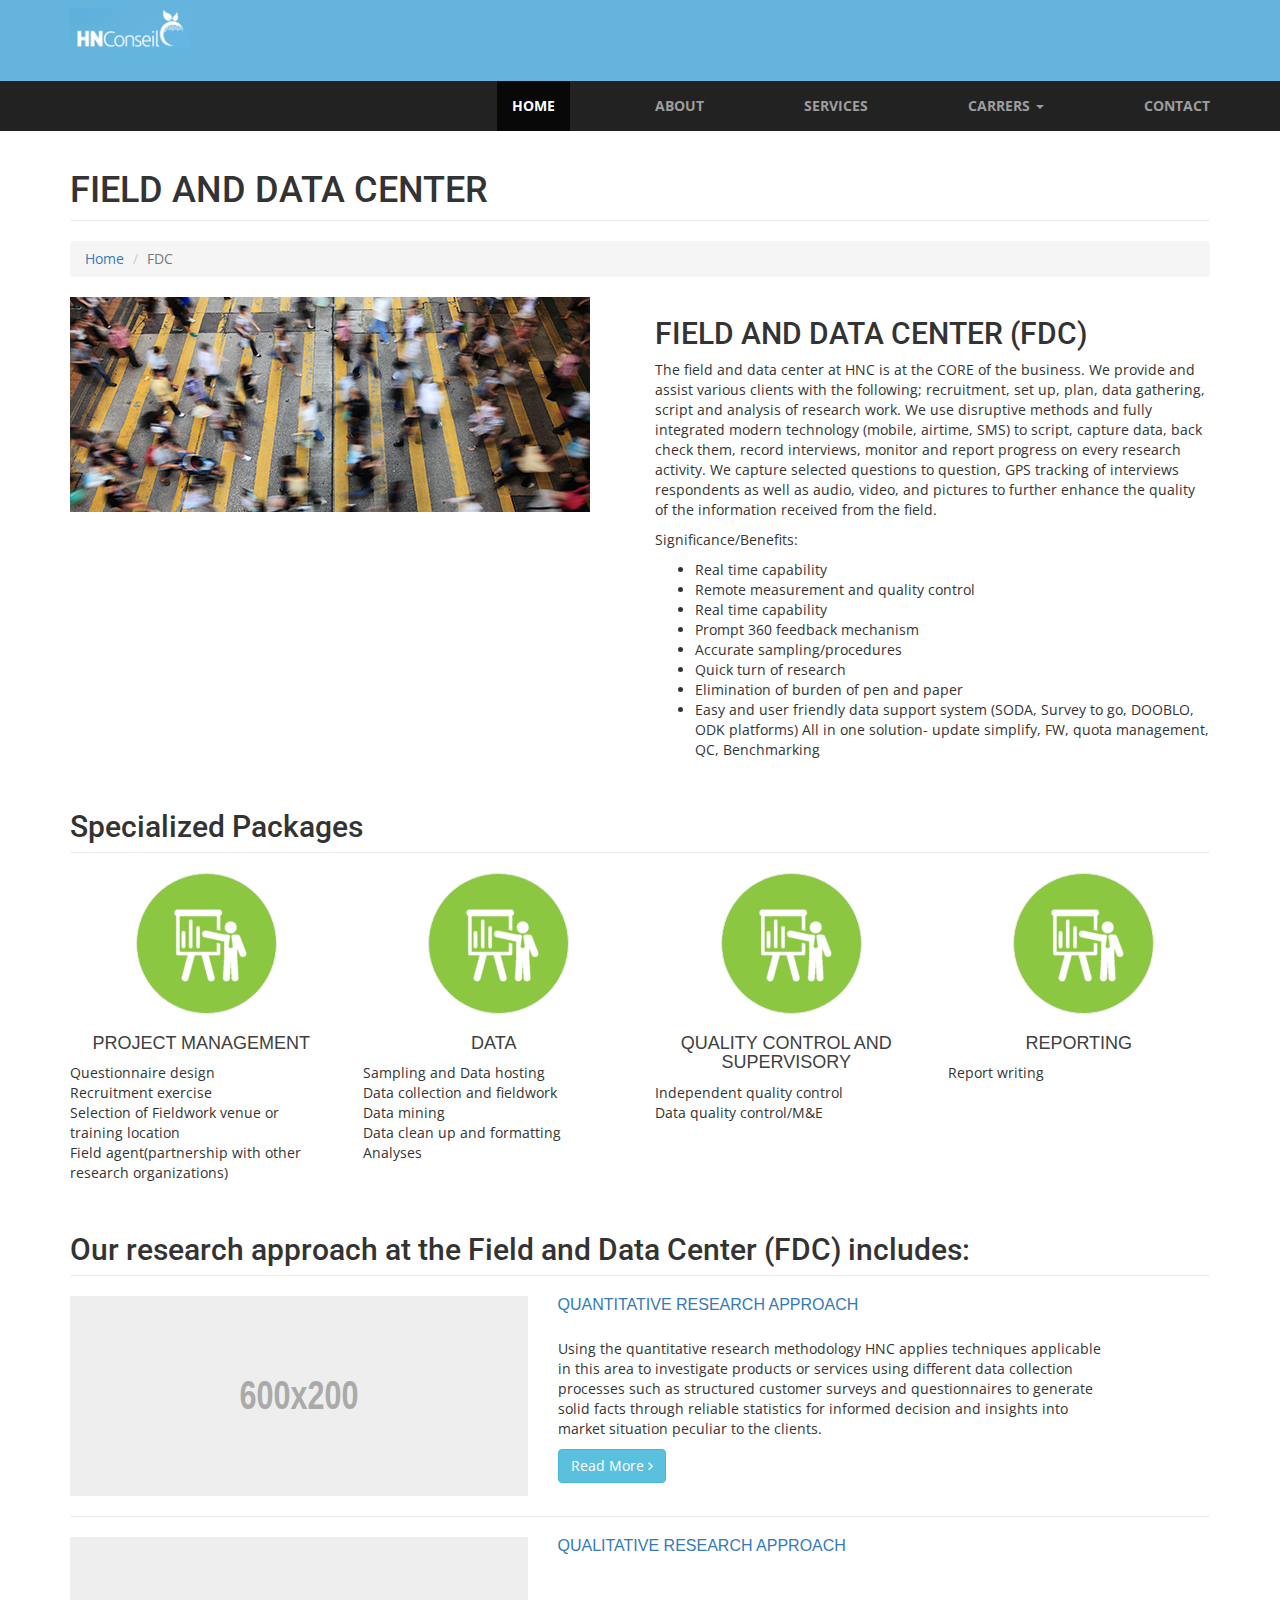
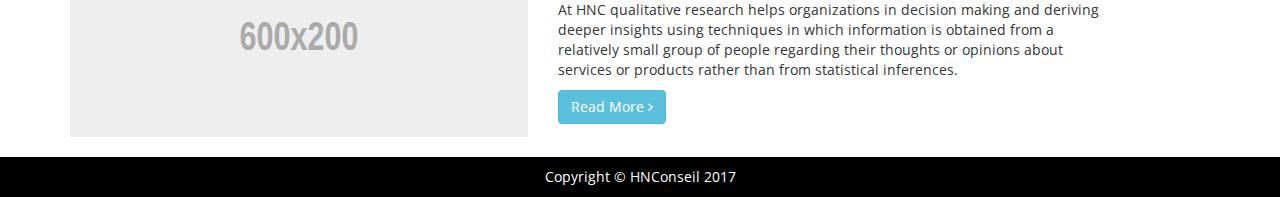
==== fdc.html @ b2e99a7d "all pages added and text file exusted" ====
<!DOCTYPE html>
<html lang="en">
  <head>

    <meta charset="utf-8">
    <meta http-equiv="X-UA-Compatible" content="IE=edge">
    <meta name="viewport" content="width=device-width, initial-scale=1">
    <meta name="description" content="Website">
    <meta name="author" content="Labs and Ware">

    <title>HN Conseil</title>

    <!-- Bootstrap Core CSS -->
    <link href="vendor/bootstrap/css/bootstrap.min.css" rel="stylesheet">

    <!-- Custom CSS -->
    <link href="vendor/font-awesome/css/font-awesome.min.css" rel="stylesheet" type="text/css">
    <link href="https://fonts.googleapis.com/css?family=Open+Sans:300,300i,400,600,700" rel="stylesheet">
    <link href="https://fonts.googleapis.com/css?family=Roboto:300" rel="stylesheet">
    <!-- Theme CSS -->
    <link rel="stylesheet" href="css/hn.css">

    <!-- HTML5 Shim and Respond.js IE8 support of HTML5 elements and media queries -->
    <!-- WARNING: Respond.js doesn't work if you view the page via file:// -->
    <!--[if lt IE 9]>
        <script src="https://oss.maxcdn.com/libs/html5shiv/3.7.0/html5shiv.js"></script>
        <script src="https://oss.maxcdn.com/libs/respond.js/1.4.2/respond.min.js"></script>
    <![endif]-->

  </head>
  <body id="page-top" data-spy="scroll">

    <div class="head">
      <div class="container head-brand">
        <img src="./img/logos/header.png" class="img-responsive">
      </div>
    </div>

    <nav id="mainNav" class="navbar navbar-inverse navbar-custom navbar-static-top">
      <div class="container">
        <!-- Brand and toggle get grouped for better mobile display -->
        <div class="navbar-header">
          <button type="button" class="navbar-toggle collapsed" data-toggle="collapse" data-target="#bs-example-navbar-collapse-1">
            <span class="sr-only">Toggle navigation</span>
            <span class="icon-bar"></span>
            <span class="icon-bar"></span>
            <span class="icon-bar"></span>
          </button>
        </div>

        <!-- Collect the nav links, forms, and other content for toggling -->
        <div class="collapse navbar-collapse" id="bs-example-navbar-collapse-1">
          <ul class="nav navbar-nav navbar-right">
            <li class="active">
                <a href="./index.html">Home</a>
            </li>
            <li>
              <a href="./index.html#about">About</a>
            </li>
            <li>
                <a  href="./index.html#services">Services</a>
            </li>
            <li >
              <a href="./index.html" class="dropdown-toggle" data-toggle="dropdown">Carrers  <span class="caret"></a>
              <ul class="dropdown-menu">
                <li><a href="#">Job Search</a></li>
                <li><a href="#">Start Your Career</a></li>
                <li><a href="#">Grow Your Career</a></li>
              </ul>
            </li>
            <li >
              <a href="./index.html#contact">Contact</a>
            </li>
          </ul>
        </div>
        <!-- /.navbar-collapse -->
      </div>
      <!-- /.container-fluid -->
    </nav>

    <div class="container">

      <!-- Page Heading/Breadcrumbs -->
      <div class="row">
        <div class="col-lg-12">
          <h1 class="page-header">FIELD AND DATA CENTER</h1>
          <ol class="breadcrumb">
            <li><a href="index.html">Home</a>
            </li>
            <li class="active">FDC</li>
          </ol>
        </div>
      </div>
      <!-- /.row -->

      <!-- Intro Content -->
      <div class="row">
        <div class="col-md-6">
          <img class="img-responsive" src="./img/homepage/market.png" alt="">
        </div>
        <div class="col-md-6">
          <h2>FIELD AND DATA CENTER (FDC)</h2>
          <p>
            The field and data center at HNC is at the CORE of the business. We provide and assist various clients with the following; recruitment, set up, plan, data gathering, script and analysis of research work. We use disruptive methods and fully integrated modern technology (mobile, airtime, SMS) to script, capture data, back check them, record interviews, monitor and report progress on every research activity. We capture selected questions to question, GPS tracking of interviews respondents as well as audio, video, and pictures to further enhance the quality of the information received from the field.
          </p>
          <p>
            Significance/Benefits:
            <ul>
              <li>Real time capability</li>
              <li>Remote measurement and quality control</li>
              <li>Real time capability</li>
              <li>Prompt 360 feedback  mechanism</li>
              <li>Accurate sampling/procedures</li>
              <li>Quick turn of research</li>
              <li>Elimination of burden of pen and paper</li>
              <li>Easy and user friendly data support system (SODA, Survey to go, DOOBLO, ODK platforms)
                All in one solution- update simplify, FW, quota management, QC, Benchmarking
              </li>    
            </ul>
          </p>
        </div>
      </div>
      <!-- /.row -->

      <!-- Team Members -->
      <div class="row">
        <div class="col-lg-12">
            <h2 class="page-header">Specialized Packages</h2>
        </div>
        
        <div class="col-sm-6 col-md-3"> 
          <div class="features-thumbnail-even">
            <img src="./img/homepage/advisory.png" style="margin-top: 33px;  margin-left: 35px; color:white">
          </div>
          <h3 class="features-header">Project management</h3>
          <p class="features-paragraph">
            <ul class="list-unstyled">
              <li>Questionnaire design</li>
              <li>Recruitment exercise</li>
              <li>Selection of Fieldwork venue or training location</li>
              <li>Field agent(partnership with other research organizations)</li>
            </ul>
          </p>
        </div>
        <div class="col-sm-6 col-md-3"> 
          <div class="features-thumbnail-even">
            <img src="./img/homepage/advisory.png" style="margin-top: 33px;  margin-left: 35px; color:white">
          </div>
          <h3 class="features-header">Data</h3>
          <p class="features-paragraph">
            <ul class="list-unstyled">
              <li>Sampling and Data hosting</li>
              <li>Data collection and fieldwork</li>
              <li>Data mining</li>
              <li>Data clean up and formatting </li>
              <li>Analyses</li>
            </ul>
          </p>
        </div>
        <div class="col-sm-6 col-md-3"> 
          <div class="features-thumbnail-even">
            <img src="./img/homepage/advisory.png" style="margin-top: 33px;  margin-left: 35px; color:white">
          </div>
          <h3 class="features-header">Quality control and Supervisory</h3>
          <p class="features-paragraph">
            <ul class="list-unstyled">
              <li>Independent quality control</li>
              <li>Data quality control/M&ampE</li>
            </ul>
          </p>
        </div>
        <div class="col-sm-6 col-md-3"> 
          <div class="features-thumbnail-even">
            <img src="./img/homepage/advisory.png" style="margin-top: 33px;  margin-left: 35px; color:white">
          </div>
          <h3 class="features-header">Reporting</h3>
          <p class="features-paragraph">
            <ul class="list-unstyled">
              <li>Report writing</li>
            </ul>
          </p>
        </div>
      </div>
      <!-- /.row -->

      <!-- Service Tabs -->
      <div class="row">
        <div class="col-lg-12">
          <h2 class="page-header">Our research approach at the Field and Data Center (FDC) includes:</h2>
        </div>
      </div>

      <!-- Blog Post Row -->
      <div class="row">
        <div class="col-md-5">
          <a href="blog-post.html">
            <img class="img-responsive img-hover" data-src="holder.js/600x200" alt="">
          </a>
        </div>
        <div class="col-md-6">
          <h3>
            <a href="blog-post.html">Quantitative Research Approach</a>
          </h3>
          <br />
          <p>Using the quantitative research methodology HNC applies techniques applicable in this area to investigate products or services using different data collection processes such as structured customer surveys and questionnaires to generate solid facts through reliable statistics for informed decision and insights into market situation peculiar to the clients.</p>
          <a class="btn btn-info" href="qra.html">Read More <i class="fa fa-angle-right"></i></a>
        </div>
      </div>
      <!-- /.row -->

      <hr>

      <!-- Blog Post Row -->
      <div class="row">
        <div class="col-md-5">
          <a href="blog-post.html">
            <img class="img-responsive img-hover" data-src="holder.js/600x200" alt="">
          </a>
        </div>
        <div class="col-md-6">
          <h3>
            <a href="blog-post.html">Qualitative Research Approach</a>
          </h3>
          <br />
          <br />
          <p>At HNC qualitative research helps organizations in decision making and deriving deeper insights using techniques in which information is obtained from a relatively small group of people regarding their thoughts or opinions about services or products rather than from statistical inferences.</p>
          <a class="btn btn-info" href="qlra.html">Read More <i class="fa fa-angle-right"></i></a>
        </div>
      </div>
      <!-- /.row -->

    </div>

    <br />

   
    <!-- Footer -->
    <footer>
        <div class="container text-center">
            <p style="margin-top: 10px">Copyright &copy; HNConseil 2017</p>
        </div>
        <!-- /.container -->
    </footer> 

    <!-- jQuery -->
    <script src="vendor/jquery.js"></script>

    <!-- Bootstrap Core JavaScript -->
    <script src="vendor/bootstrap.min.js"></script>

    <!-- Anglar Core JavaScript -->
    <script src="vendor/angular.js"></script>

    <!-- Scrolling Nav JavaScript -->
    <script type="text/javascript" src="vendor/holder.js"></script>
    <script src="vendor/jquery.easing.min.js"></script>
    <script src="vendor/jquery.fittext.js"></script>
    <script src="vendor/wow.min.js"></script>
    <script src="js/hn.js"></script>

  </body>
</html>
---- css/hn.css ----
html,
body {
    width: 100%;
    height: 100%;
    font-family: 'Open Sans', Arial, sans-serif;
}

/* Primary Styles
---------------------------------*/

h1,
h2,
h3,
h4,
h5,
h6 {
    font-family: 'Roboto','Helvetica Neue',Arial,sans-serif;
}

h3{
  font-family: 'Montserrat', sans-serif;
  color:#222222;
  font-size:16px;
  margin:0 0 5px 0;
  text-transform:uppercase;
  font-weight:400;
}
h6{
  font-size:16px;
  color:#888888;
  font-family: 'Open Sans', sans-serif;
  font-weight:400;
  text-align:center;
  margin:0 0 60px 0;
}

.head {
    background-color: #65b4dd;
    height: 9%;
}

.head-brand {
  padding-top: 8px;
}

.align-center {
  margin-left: 110px;
}

/***********
* Navigations 
************/
.navbar-custom {
  border-bottom: none;
}

.navbar {
  margin-bottom: 0px;
}

.nav>li>a {
    font-weight: bold;
    text-transform: uppercase;
}

.navbar-fixed {
  top: 0;
  z-index: 100;
  position: fixed;
  width: 100%;
}

@media (min-width: 768px) {
  .nav>li {
    padding-left: 70px;
  }
}


.menu-spacing {
  padding-left: 20px
}

/*************
    Header
**************/
header {
    position: relative;
    width: 100%;
    min-height: auto;
    text-align: center;
    color: #fff;
    background-image: url(../img/homepage/splash.png);
    background-position: center;
    background-repeat: no-repeat;
    -webkit-background-size: cover;
    -moz-background-size: cover;
    background-size: cover;
    -o-background-size: cover;
}

header .header-content {
    position: relative;
    width: 100%;
    padding: 0 15px;
    text-align: center;
}

header .header-content .header-content-inner h1 {
    margin-top: 0;
    margin-bottom: 0;
    text-transform: uppercase;
    font-weight: 700;
    color: #65b4dd;
}

@media(min-width:768px) {
    header {
        min-height: 100%;
    }

    header .header-content {
        position: absolute;
        top: 40%;
        padding: 0 50px;
        -webkit-transform: translateY(-50%);
        -ms-transform: translateY(-50%);
        transform: translateY(-50%);
    }

}


/***********
*  Aside
************/


.bg-dark {
  background-color: #000;
  color: #dcd8d8;
}


/*****************
  Content Section
******************/

.content-section {
    padding-top: 100px;
}

section h2.section-heading {
  font-size: 40px;
  margin-top: 0;
  margin-bottom: 15px;
  text-transform: uppercase;
}
section h4.section-subheading {
  font-size: 16px;
  font-family: "Helvetica Neue", Helvetica, Arial, sans-serif;
  text-transform: uppercase;
  font-style: italic;
  font-weight: 400;
  margin-bottom: 75px;
  margin-bottom: 0
}

@media (min-width: 767px) {

  .content-section {
    padding-top: 100px;
  }
}

/*
  Features
*/

.features {
  width: 100%;
  padding-top: 30px;
  background-color: rgba(212, 212, 212, 0.67);
}

section h2.section-heading {
  font-size: 40px;
  margin-top: 0;
  margin-bottom: 15px;
  text-transform: capitalize;
}
section h4.section-subheading {
  font-size: 16px;
  font-family: "Helvetica Neue", Helvetica, Arial, sans-serif;
  text-transform: capitalize;
  font-style: italic;
  font-weight: 400;
  margin-bottom: 75px;
  margin-bottom: 0
}

.feature-header {
  margin: 10px auto;
  font-size: 30px;
  color: #fff;
  font-weight: normal;
}

.features-thumbnail-odd {
  border: #ececec 1px solid;
  border-radius: 100%;
  width: 141px;
  height: 141px;
  background-color: #65b4dd;
  margin-left: 25%;
  margin-bottom: 20px;
}

.features-thumbnail-even {
  border: #ececec 1px solid;
  border-radius: 100%;
  width: 141px;
  height: 141px;
  background-color: #8cc741;
  margin-left: 25%;
  margin-bottom: 20px;
}

.features-header {
  text-align: center;
  font-size: 18px;
  color: #404040;
}

.features-paragraph {
  text-align: justify;
  font-size: 14px;
  color: #808080;
}

.responsive {
  width: 50%;
  margin-left: 65px;
}

.overlay {
  position: absolute;
  top: 0;
  left: 0;
  height: 100%;
  width: 100%;
  z-index: 10;
  background-color: rgba(0,0,0,0.5);
}

.cares {
  width: 100%;
  padding: 120px 0;
  position: relative;
  color: white;
  background-image: url(../img/homepage/hn.png);
  background-repeat: no-repeat;
  background-color: black;
  -webkit-background-size: cover;
  -moz-background-size: cover;
  background-size: cover;
  -o-background-size: cover;
}

input { @include box-sizing(border-box); }
::-moz-focus-inner { padding: 0; border: 0 }
:-moz-placeholder { color: #999 !important; }
::-webkit-input-placeholder { color: #999; }

.subscribe-input {
  padding: 0 16px;
  width: 100%;
  height: 35px;
  font-family: 'Lucida Grande', Tahoma, Verdana, sans-serif;
  font-size: 15px;
  color: #444;
  background: #fefefe;
  background-clip: padding-box;
  border: 1px solid;
  border-color: #999 #aaa #aaa;
  border-radius: 20px;
  @include box-shadow(inset 0 1px 1px rgba(black, .2), 0 1px #f8f8f8);

  &:focus { outline: 0; }
}

.subscribe-submit {
  display: block;
  position: absolute;
  top: 0px;
  right: 15px;
  padding-left: 15px;
  height: 35px;
  width: 60px;
  background: #8cc741;
  border: 1px solid;
  border-color: #4c9d50 #4c9d50 #4c9d50 #55af5a;
  border-radius: 0 20px 20px 0;
  cursor: pointer;
  @include hide-text;
  @include linear-gradient(top, #84f087, #4cd94a);
  @include box-shadow(inset 0 1px rgba(white, .4));

  &::active {
    background: #4cdf4d;
    @include box-shadow(inset 0 0 3px rgba(black, .3));
  }

  &::before {
    content: '';
    display: block;
    margin-top: 1px;
    width: 25px;
    height: 19px;
    background: url(../img/homepage/tick.png);
  }
}

.lt-ie9 .subscribe-input { line-height: 33px; }

/* Contact
---------------------------------*/
.main-section.contact{
  padding:90px 0 100px;
}

.main-section.contact{
  background:url(../img/homepage/bg-map.png) left 190px no-repeat;
}
.contact-info-box{
  font-size:15px;
  margin:0 0 14px 68px;
  padding-left:0;
}
.contact-info-box h3{
  font-size: 15px;
  font-weight:400;
  float:left;
  width:102px;
  margin-right:12px;
  line-height:28px;
}
.contact-info-box h3 i{
  font-style:normal;
  font-size:18px;
  color:#222222;
  font-family: 'FontAwesome';
  font-weight:normal;
  margin-right:7px;
}
.contact-info-box span{
  line-height:28px;
  display:block;
  overflow:hidden;
}
.social-link{
  padding:35px 0;
  margin:0 0 0 68px;
  display:block;
  overflow:hidden;
  list-style:none;
}
.social-link li{
  float:left;
  margin-right:8px;
}
.social-link li a{
  display:block;
  width:50px;
  height:50px;
  text-align:center;
  line-height:50px;
  font-size:25px;
  color:#fff;
  background:#222222;
  border-radius:50%;
  transition:all 0.3s ease-in-out;
}
.social-link li a:hover, .social-link li a:focus{
  text-decoration:none;
}
.twitter a:hover {
  background: #55acee;
}
.facebook a:hover {
  background: #3b5998;
}
.instagram a:hover {
  background: #125688;
}
.pinterest a:hover {
  background: #cb2026;
}
.gplus a:hover {
  background: #dd4b39;
}
.dribbble a:hover {
  background: #ea4c89;
}

.whatsapp a:hover {
  background: #148c0c;
}

.form{
  margin:0 66px 0 30px;
}
.input-text{
  padding:15px 16px;
  border:1px solid #ccc;
  width:100%;
  height:50px;
  display:block;
  border-radius:4px;
  font-size:15px;
  color:#aaa;
  font-family: 'Open Sans', sans-serif;
  margin:0 0 15px 0;
  transition:all 0.3s ease-in-out;
  -moz-transition:all 0.3s ease-in-out;
  -webkit-transition:all 0.3s ease-in-out;
}
.input-text:focus {
  border: 1px solid #7cc576;
  outline:0;
  -webkit-box-shadow: inset 0 1px 1px rgba(0, 0, 0, 0.075), 0 0 8px rgba(124, 197, 118, 0.3);
  -moz-box-shadow: inset 0 1px 1px rgba(0, 0, 0, 0.075), 0 0 8px rgba(124, 197, 118, 0.3);  
  box-shadow: inset 0 1px 1px rgba(0, 0, 0, 0.075), 0 0 8px rgba(124, 197, 118, 0.3);
}

.input-text.text-area{
  height:165px;
  resize:none;
  overflow:auto;
}
.input-btn{
  width:175px;
  height:50px;
  background: #8cc741;
  border-radius:4px;
  color:#ffffff;
  font-size:14px;
  text-transform:uppercase;
  font-family: 'Montserrat', sans-serif;
  font-weight:400;
  border:0px;
  transition:all 0.3s ease-in-out;
  -moz-transition:all 0.3s ease-in-out;
  -webkit-transition:all 0.3s ease-in-out;
}

.input-btn:hover{
  background: #8cc741;
  color: #fff;
}



/* Animation Timers
---------------------------------*/
.delay-02s { 
  animation-delay: 0.2s; 
  -webkit-animation-delay: 0.2s; 
}
.delay-03s { 
  animation-delay: 0.3s; 
  -webkit-animation-delay: 0.3s; 
}
.delay-04s { 
  animation-delay: 0.4s; 
  -webkit-animation-delay: 0.4s; 
}

.delay-05s { 
  animation-delay: 0.5s; 
  -webkit-animation-delay: 0.5s; 
}
.delay-06s { 
  animation-delay: 0.6s; 
  -webkit-animation-delay: 0.6s; 
}

.delay-07s { 
  animation-delay: 0.7s; 
  -webkit-animation-delay: 0.7s; 
}
.delay-08s { 
  animation-delay: 0.8s; 
  -webkit-animation-delay: 0.8s; 
}

.delay-09s { 
  animation-delay: 0.9s; 
  -webkit-animation-delay: 0.9s; 
}
.delay-1s { 
  animation-delay: 1s; 
  -webkit-animation-delay: 1s; 
}
.delay-12s { 
  animation-delay: 1.2s; 
  -webkit-animation-delay: 1.2s; 
}

footer {
  background-color: black;
  color: white;
}
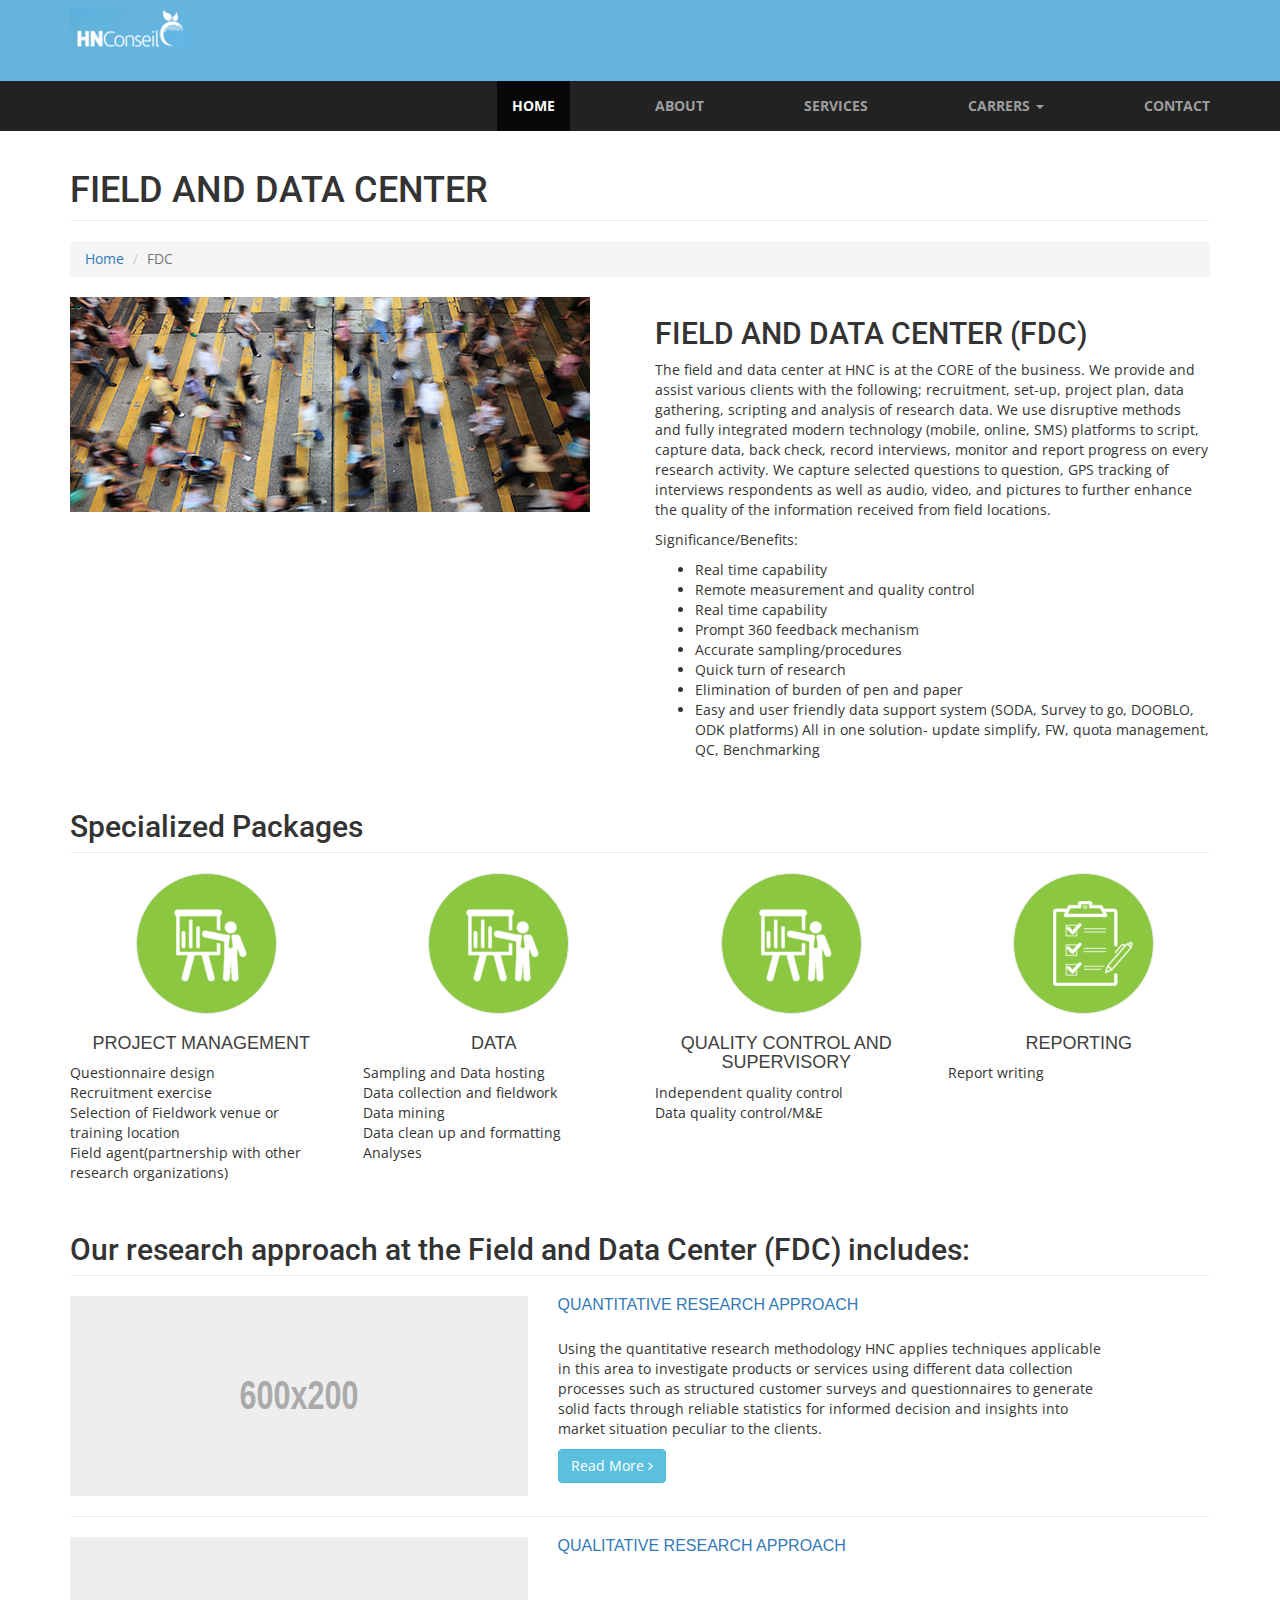
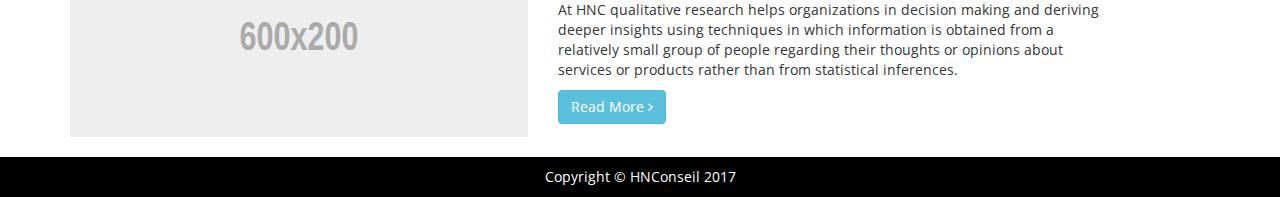
==== commit 112bb49e: "newly added pages and update" ====
--- a/fdc.html
+++ b/fdc.html
@@ -36,7 +36,7 @@
       </div>
     </div>
 
-    <nav id="mainNav" class="navbar navbar-inverse navbar-custom navbar-static-top">
+    <nav class="navbar navbar-inverse navbar-custom navbar-static-top">
       <div class="container">
         <!-- Brand and toggle get grouped for better mobile display -->
         <div class="navbar-header">
@@ -52,24 +52,24 @@
         <div class="collapse navbar-collapse" id="bs-example-navbar-collapse-1">
           <ul class="nav navbar-nav navbar-right">
             <li class="active">
-                <a href="./index.html">Home</a>
+                <a class="page-scroll" href="./index.html">Home</a>
             </li>
             <li>
-              <a href="./index.html#about">About</a>
+              <a class="page-scroll" href="./index.html#about">About</a>
             </li>
             <li>
-                <a  href="./index.html#services">Services</a>
+                <a class="page-scroll" href="./index.html#services">Services</a>
             </li>
             <li >
-              <a href="./index.html" class="dropdown-toggle" data-toggle="dropdown">Carrers  <span class="caret"></a>
+              <a href="./index.html" class="page-scroll dropdown-toggle" data-toggle="dropdown">Carrers  <span class="caret"></a>
               <ul class="dropdown-menu">
-                <li><a href="#">Job Search</a></li>
-                <li><a href="#">Start Your Career</a></li>
-                <li><a href="#">Grow Your Career</a></li>
+                <li><a class="page-scroll" href="#">Job Search</a></li>
+                <li><a class="page-scroll" href="#">Start Your Career</a></li>
+                <li><a class="page-scroll" href="#">Grow Your Career</a></li>
               </ul>
             </li>
             <li >
-              <a href="./index.html#contact">Contact</a>
+              <a class="page-scroll" href="./index.html#contact">Contact</a>
             </li>
           </ul>
         </div>
@@ -85,7 +85,7 @@
         <div class="col-lg-12">
           <h1 class="page-header">FIELD AND DATA CENTER</h1>
           <ol class="breadcrumb">
-            <li><a href="index.html">Home</a>
+            <li><a class="page-scroll" href="index.html">Home</a>
             </li>
             <li class="active">FDC</li>
           </ol>
@@ -101,7 +101,7 @@
         <div class="col-md-6">
           <h2>FIELD AND DATA CENTER (FDC)</h2>
           <p>
-            The field and data center at HNC is at the CORE of the business. We provide and assist various clients with the following; recruitment, set up, plan, data gathering, script and analysis of research work. We use disruptive methods and fully integrated modern technology (mobile, airtime, SMS) to script, capture data, back check them, record interviews, monitor and report progress on every research activity. We capture selected questions to question, GPS tracking of interviews respondents as well as audio, video, and pictures to further enhance the quality of the information received from the field.
+            The field and data center at HNC is at the CORE of the business. We provide and assist various clients with the following; recruitment, set-up, project plan, data gathering, scripting and analysis of research data. We use disruptive methods and fully integrated modern technology (mobile, online, SMS) platforms to script, capture data, back check, record interviews, monitor and report progress on every research activity. We capture selected questions to question, GPS tracking of interviews respondents as well as audio, video, and pictures to further enhance the quality of the information received from field locations.
           </p>
           <p>
             Significance/Benefits:
@@ -171,7 +171,7 @@
         </div>
         <div class="col-sm-6 col-md-3"> 
           <div class="features-thumbnail-even">
-            <img src="./img/homepage/advisory.png" style="margin-top: 33px;  margin-left: 35px; color:white">
+            <img src="./img/homepage/audit.png" style="margin-top: 27px;  margin-left: 39px; color:white">
           </div>
           <h3 class="features-header">Reporting</h3>
           <p class="features-paragraph">
@@ -199,7 +199,7 @@
         </div>
         <div class="col-md-6">
           <h3>
-            <a href="blog-post.html">Quantitative Research Approach</a>
+            <a href="qra.html">Quantitative Research Approach</a>
           </h3>
           <br />
           <p>Using the quantitative research methodology HNC applies techniques applicable in this area to investigate products or services using different data collection processes such as structured customer surveys and questionnaires to generate solid facts through reliable statistics for informed decision and insights into market situation peculiar to the clients.</p>
@@ -219,7 +219,7 @@
         </div>
         <div class="col-md-6">
           <h3>
-            <a href="blog-post.html">Qualitative Research Approach</a>
+            <a href="qlra.html">Qualitative Research Approach</a>
           </h3>
           <br />
           <br />
@@ -252,10 +252,13 @@
     <script src="vendor/angular.js"></script>
 
     <!-- Scrolling Nav JavaScript -->
-    <script type="text/javascript" src="vendor/holder.js"></script>
     <script src="vendor/jquery.easing.min.js"></script>
     <script src="vendor/jquery.fittext.js"></script>
     <script src="vendor/wow.min.js"></script>
+
+    <!-- Holderjs -->
+    <script type="text/javascript" src="vendor/holder.js"></script>
+
     <script src="js/hn.js"></script>
 
   </body>
--- a/css/hn.css
+++ b/css/hn.css
@@ -77,26 +77,24 @@
 }
 
 
-.menu-spacing {
-  padding-left: 20px
-}
-
 /*************
     Header
 **************/
 header {
-    position: relative;
-    width: 100%;
-    min-height: auto;
-    text-align: center;
-    color: #fff;
-    background-image: url(../img/homepage/splash.png);
-    background-position: center;
-    background-repeat: no-repeat;
-    -webkit-background-size: cover;
-    -moz-background-size: cover;
-    background-size: cover;
-    -o-background-size: cover;
+  position: relative;
+  width: 100%;
+  height: 100%;
+  padding: 150px 0;
+  min-height: auto;
+  text-align: center;
+  color: #fff;
+  background-image: url(../img/homepage/splash.png);
+  background-position: center;
+  background-repeat: no-repeat;
+  -webkit-background-size: cover;
+  -moz-background-size: cover;
+  background-size: cover;
+  -o-background-size: cover;
 }
 
 header .header-content {
@@ -147,7 +145,7 @@
 ******************/
 
 .content-section {
-    padding-top: 100px;
+    padding: 100px 0;
 }
 
 section h2.section-heading {
@@ -179,8 +177,14 @@
 
 .features {
   width: 100%;
-  padding-top: 30px;
+  padding: 50px 0;
   background-color: rgba(212, 212, 212, 0.67);
+}
+
+.features-paragraph {
+  text-align: justify;
+  font-size: 14px;
+  color: #808080;
 }
 
 section h2.section-heading {
@@ -507,6 +511,10 @@
   -webkit-animation-delay: 1.2s; 
 }
 
+.img-portfolio {
+  margin-bottom: 30px;
+}
+
 footer {
   background-color: black;
   color: white;
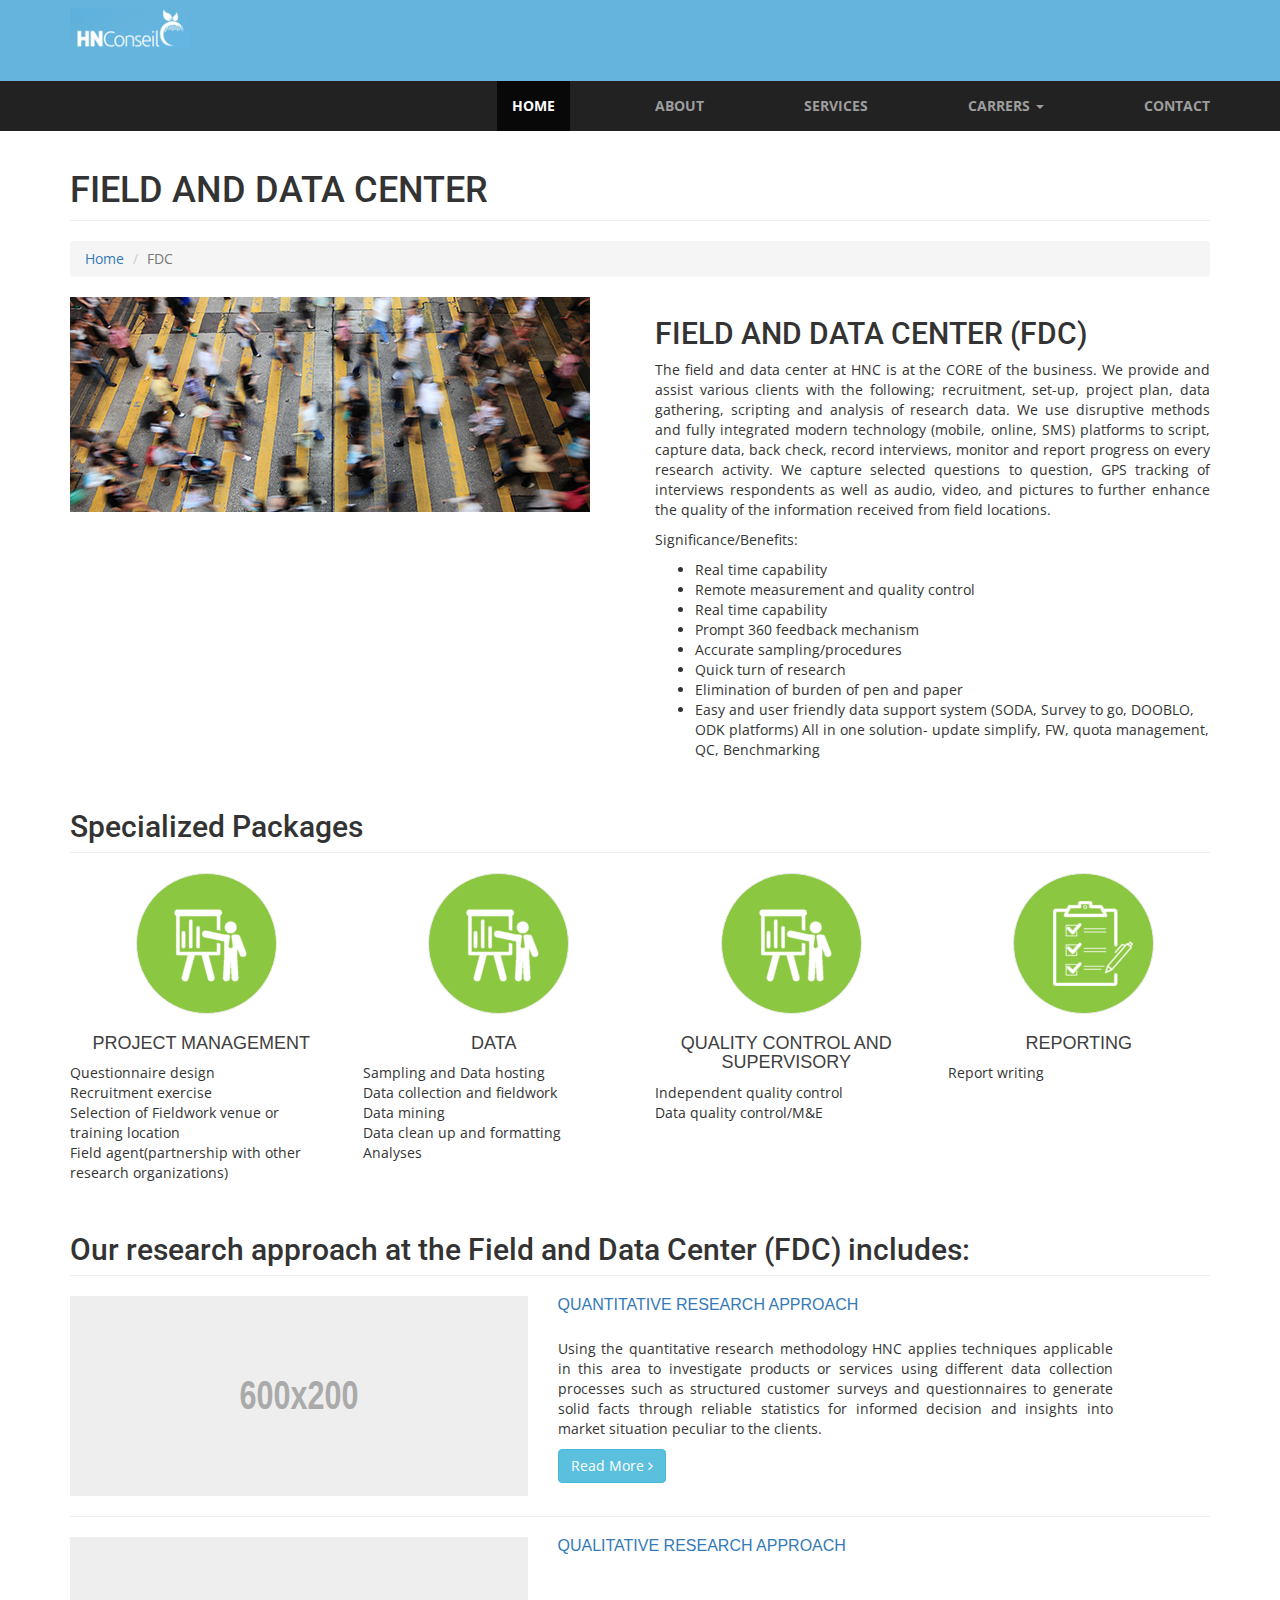
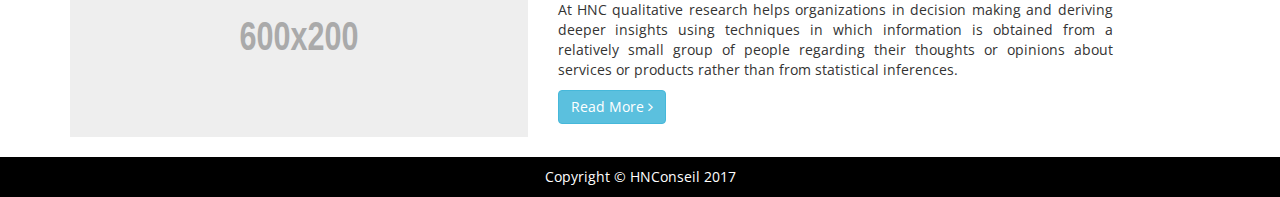
==== commit db00e2e6: "research page redone" ====
--- a/fdc.html
+++ b/fdc.html
@@ -100,7 +100,7 @@
         </div>
         <div class="col-md-6">
           <h2>FIELD AND DATA CENTER (FDC)</h2>
-          <p>
+          <p class="text-justify">
             The field and data center at HNC is at the CORE of the business. We provide and assist various clients with the following; recruitment, set-up, project plan, data gathering, scripting and analysis of research data. We use disruptive methods and fully integrated modern technology (mobile, online, SMS) platforms to script, capture data, back check, record interviews, monitor and report progress on every research activity. We capture selected questions to question, GPS tracking of interviews respondents as well as audio, video, and pictures to further enhance the quality of the information received from field locations.
           </p>
           <p>
@@ -202,7 +202,7 @@
             <a href="qra.html">Quantitative Research Approach</a>
           </h3>
           <br />
-          <p>Using the quantitative research methodology HNC applies techniques applicable in this area to investigate products or services using different data collection processes such as structured customer surveys and questionnaires to generate solid facts through reliable statistics for informed decision and insights into market situation peculiar to the clients.</p>
+          <p class="text-justify">Using the quantitative research methodology HNC applies techniques applicable in this area to investigate products or services using different data collection processes such as structured customer surveys and questionnaires to generate solid facts through reliable statistics for informed decision and insights into market situation peculiar to the clients.</p>
           <a class="btn btn-info" href="qra.html">Read More <i class="fa fa-angle-right"></i></a>
         </div>
       </div>
@@ -223,7 +223,7 @@
           </h3>
           <br />
           <br />
-          <p>At HNC qualitative research helps organizations in decision making and deriving deeper insights using techniques in which information is obtained from a relatively small group of people regarding their thoughts or opinions about services or products rather than from statistical inferences.</p>
+          <p class="text-justify">At HNC qualitative research helps organizations in decision making and deriving deeper insights using techniques in which information is obtained from a relatively small group of people regarding their thoughts or opinions about services or products rather than from statistical inferences.</p>
           <a class="btn btn-info" href="qlra.html">Read More <i class="fa fa-angle-right"></i></a>
         </div>
       </div>
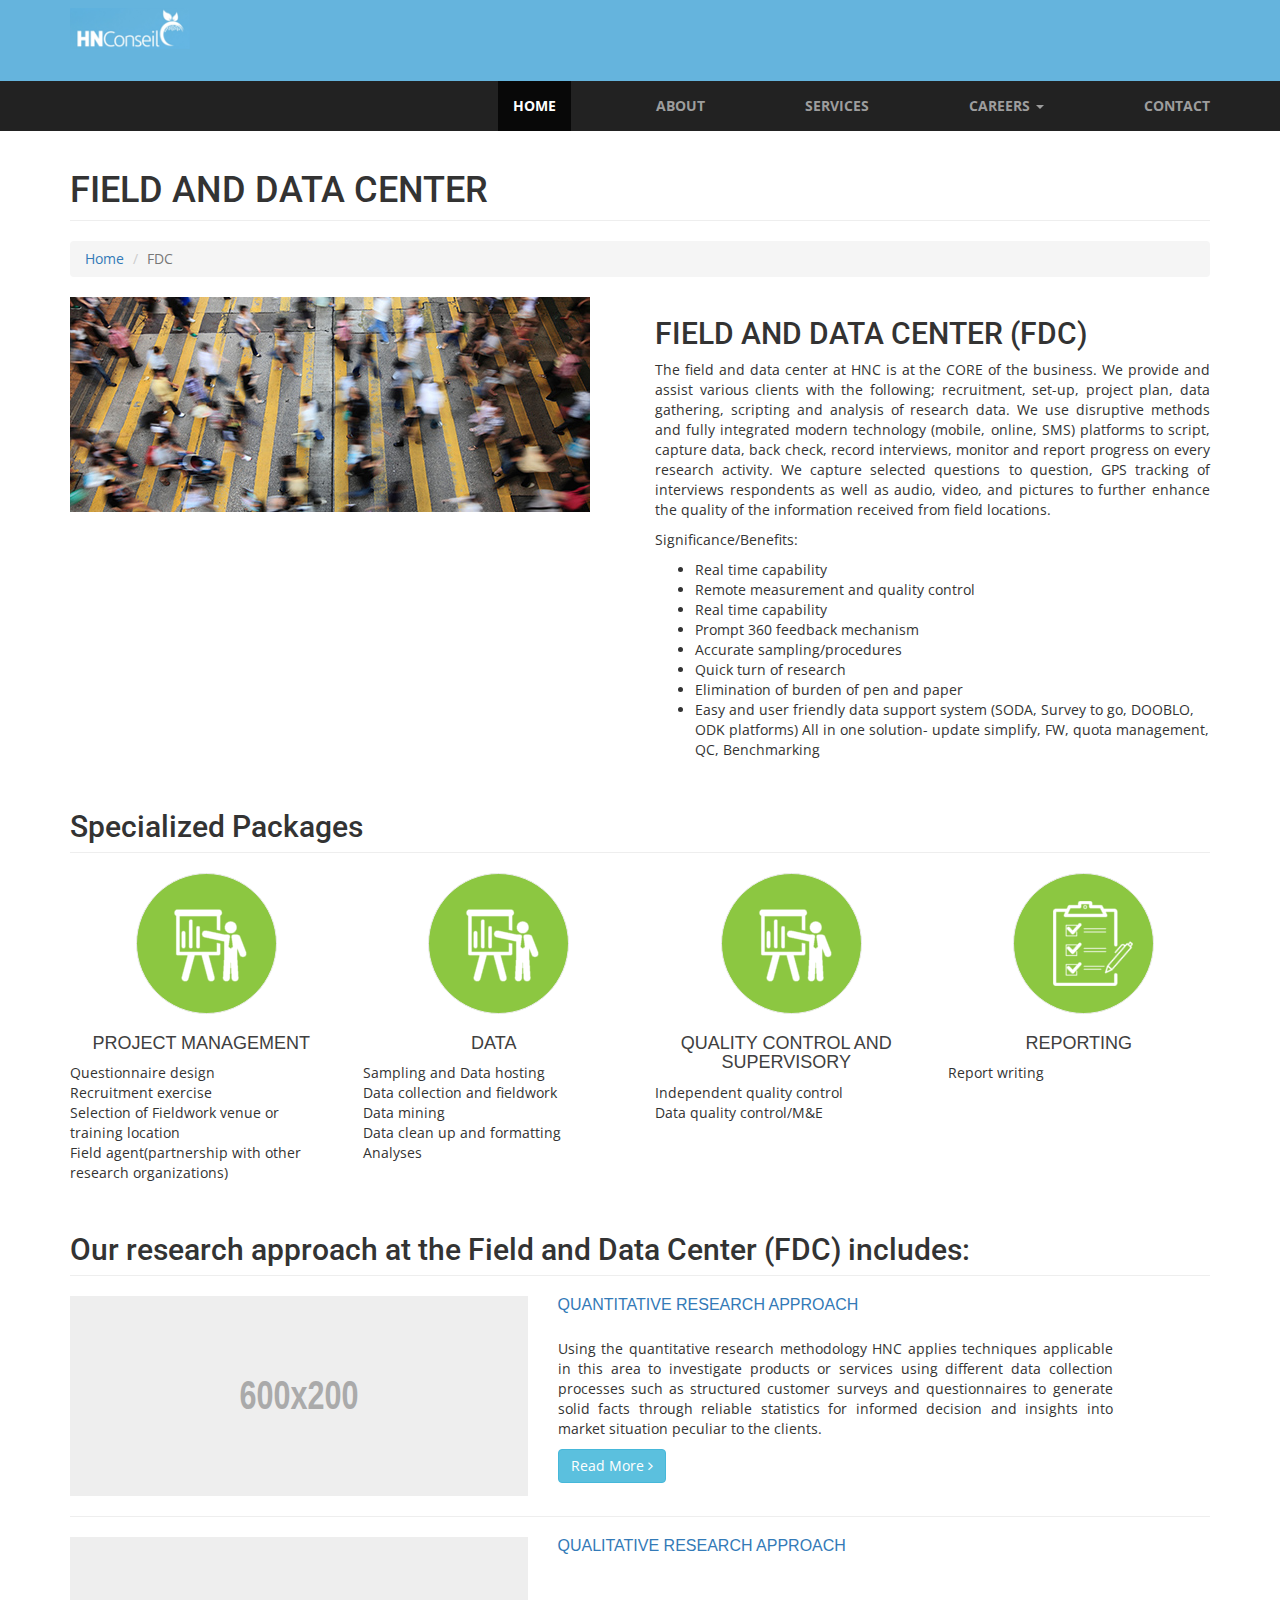
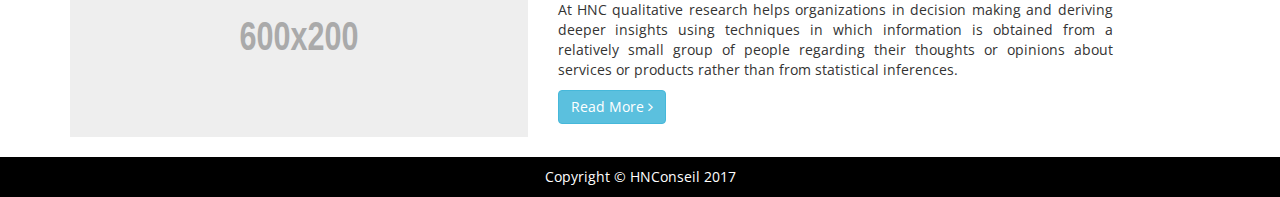
==== commit 54a48543: "rebuilt the research and service page" ====
--- a/fdc.html
+++ b/fdc.html
@@ -61,7 +61,7 @@
                 <a class="page-scroll" href="./index.html#services">Services</a>
             </li>
             <li >
-              <a href="./index.html" class="page-scroll dropdown-toggle" data-toggle="dropdown">Carrers  <span class="caret"></a>
+              <a href="./index.html" class="page-scroll dropdown-toggle" data-toggle="dropdown">Careers  <span class="caret"></a>
               <ul class="dropdown-menu">
                 <li><a class="page-scroll" href="#">Job Search</a></li>
                 <li><a class="page-scroll" href="#">Start Your Career</a></li>
--- a/css/hn.css
+++ b/css/hn.css
@@ -145,7 +145,7 @@
 ******************/
 
 .content-section {
-    padding: 100px 0;
+  padding: 50px 0;
 }
 
 section h2.section-heading {
@@ -167,7 +167,7 @@
 @media (min-width: 767px) {
 
   .content-section {
-    padding-top: 100px;
+    padding: 50px 0;
   }
 }
 
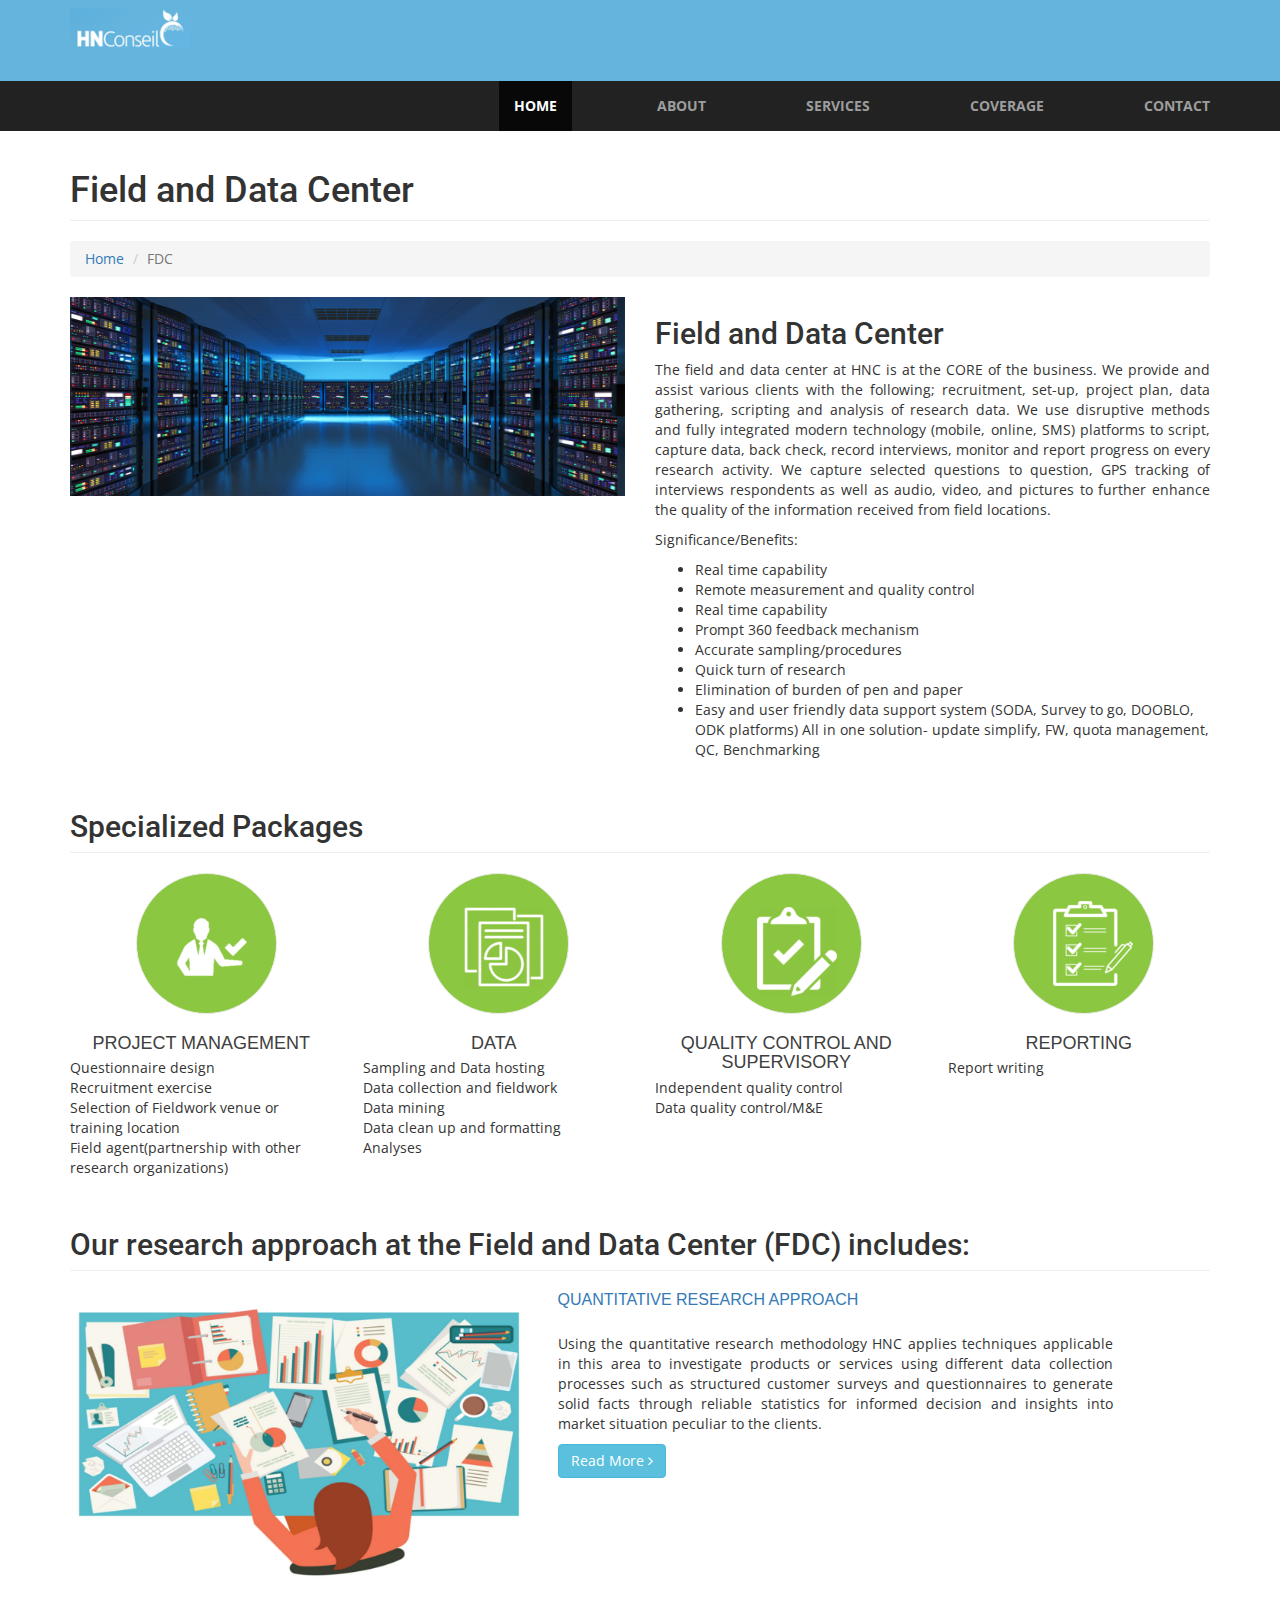
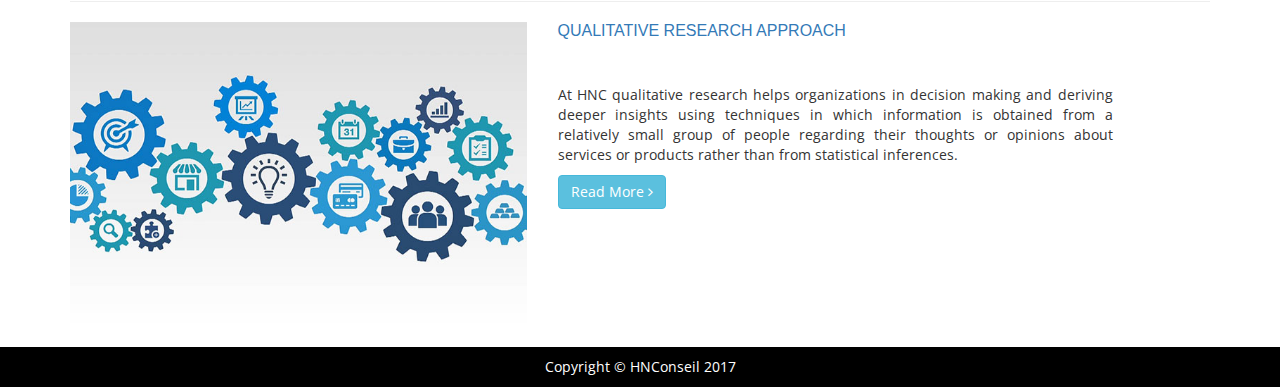
==== commit ae80721f: "pictures added" ====
--- a/fdc.html
+++ b/fdc.html
@@ -61,12 +61,7 @@
                 <a class="page-scroll" href="./index.html#services">Services</a>
             </li>
             <li >
-              <a href="./index.html" class="page-scroll dropdown-toggle" data-toggle="dropdown">Careers  <span class="caret"></a>
-              <ul class="dropdown-menu">
-                <li><a class="page-scroll" href="#">Job Search</a></li>
-                <li><a class="page-scroll" href="#">Start Your Career</a></li>
-                <li><a class="page-scroll" href="#">Grow Your Career</a></li>
-              </ul>
+              <a href="#coverage" class="page-scroll">Coverage</a>
             </li>
             <li >
               <a class="page-scroll" href="./index.html#contact">Contact</a>
@@ -83,7 +78,7 @@
       <!-- Page Heading/Breadcrumbs -->
       <div class="row">
         <div class="col-lg-12">
-          <h1 class="page-header">FIELD AND DATA CENTER</h1>
+          <h1 class="page-header">Field and Data Center</h1>
           <ol class="breadcrumb">
             <li><a class="page-scroll" href="index.html">Home</a>
             </li>
@@ -96,10 +91,10 @@
       <!-- Intro Content -->
       <div class="row">
         <div class="col-md-6">
-          <img class="img-responsive" src="./img/homepage/market.png" alt="">
-        </div>
-        <div class="col-md-6">
-          <h2>FIELD AND DATA CENTER (FDC)</h2>
+          <img class="img-responsive" src="./img/homepage/data_center.png" alt="">
+        </div>
+        <div class="col-md-6">
+          <h2>Field and Data Center</h2>
           <p class="text-justify">
             The field and data center at HNC is at the CORE of the business. We provide and assist various clients with the following; recruitment, set-up, project plan, data gathering, scripting and analysis of research data. We use disruptive methods and fully integrated modern technology (mobile, online, SMS) platforms to script, capture data, back check, record interviews, monitor and report progress on every research activity. We capture selected questions to question, GPS tracking of interviews respondents as well as audio, video, and pictures to further enhance the quality of the information received from field locations.
           </p>
@@ -130,55 +125,47 @@
         
         <div class="col-sm-6 col-md-3"> 
           <div class="features-thumbnail-even">
-            <img src="./img/homepage/advisory.png" style="margin-top: 33px;  margin-left: 35px; color:white">
+            <img src="./img/homepage/pm 2.png" style="margin-top: 33px;  margin-left: 35px; color:white">
           </div>
           <h3 class="features-header">Project management</h3>
-          <p class="features-paragraph">
-            <ul class="list-unstyled">
-              <li>Questionnaire design</li>
-              <li>Recruitment exercise</li>
-              <li>Selection of Fieldwork venue or training location</li>
-              <li>Field agent(partnership with other research organizations)</li>
-            </ul>
-          </p>
-        </div>
-        <div class="col-sm-6 col-md-3"> 
-          <div class="features-thumbnail-even">
-            <img src="./img/homepage/advisory.png" style="margin-top: 33px;  margin-left: 35px; color:white">
+          <ul class="list-unstyled">
+            <li>Questionnaire design</li>
+            <li>Recruitment exercise</li>
+            <li>Selection of Fieldwork venue or training location</li>
+            <li>Field agent(partnership with other research organizations)</li>
+          </ul>
+        </div>
+        <div class="col-sm-6 col-md-3"> 
+          <div class="features-thumbnail-even">
+            <img src="./img/homepage/data 1.png" style="margin-top: 33px;  margin-left: 35px; color:white">
           </div>
           <h3 class="features-header">Data</h3>
-          <p class="features-paragraph">
-            <ul class="list-unstyled">
-              <li>Sampling and Data hosting</li>
-              <li>Data collection and fieldwork</li>
-              <li>Data mining</li>
-              <li>Data clean up and formatting </li>
-              <li>Analyses</li>
-            </ul>
-          </p>
-        </div>
-        <div class="col-sm-6 col-md-3"> 
-          <div class="features-thumbnail-even">
-            <img src="./img/homepage/advisory.png" style="margin-top: 33px;  margin-left: 35px; color:white">
+          <ul class="list-unstyled">
+            <li>Sampling and Data hosting</li>
+            <li>Data collection and fieldwork</li>
+            <li>Data mining</li>
+            <li>Data clean up and formatting </li>
+            <li>Analyses</li>
+          </ul>
+        </div>
+        <div class="col-sm-6 col-md-3"> 
+          <div class="features-thumbnail-even">
+            <img src="./img/homepage/qcs.png" style="margin-top: 33px;  margin-left: 35px; color:white">
           </div>
           <h3 class="features-header">Quality control and Supervisory</h3>
-          <p class="features-paragraph">
-            <ul class="list-unstyled">
-              <li>Independent quality control</li>
-              <li>Data quality control/M&ampE</li>
-            </ul>
-          </p>
+          <ul class="list-unstyled">
+            <li>Independent quality control</li>
+            <li>Data quality control/M&ampE</li>
+          </ul>
         </div>
         <div class="col-sm-6 col-md-3"> 
           <div class="features-thumbnail-even">
             <img src="./img/homepage/audit.png" style="margin-top: 27px;  margin-left: 39px; color:white">
           </div>
           <h3 class="features-header">Reporting</h3>
-          <p class="features-paragraph">
-            <ul class="list-unstyled">
-              <li>Report writing</li>
-            </ul>
-          </p>
+          <ul class="list-unstyled">
+            <li>Report writing</li>
+          </ul>
         </div>
       </div>
       <!-- /.row -->
@@ -194,7 +181,7 @@
       <div class="row">
         <div class="col-md-5">
           <a href="blog-post.html">
-            <img class="img-responsive img-hover" data-src="holder.js/600x200" alt="">
+            <img class="img-responsive img-hover" data-src="holder.js/600x200" src="./img/homepage/quantity.png" alt="">
           </a>
         </div>
         <div class="col-md-6">
@@ -214,7 +201,7 @@
       <div class="row">
         <div class="col-md-5">
           <a href="blog-post.html">
-            <img class="img-responsive img-hover" data-src="holder.js/600x200" alt="">
+            <img class="img-responsive img-hover" data-src="holder.js/600x200" src="./img/homepage/quality.png" alt="">
           </a>
         </div>
         <div class="col-md-6">
--- a/css/hn.css
+++ b/css/hn.css
@@ -145,7 +145,7 @@
 ******************/
 
 .content-section {
-  padding: 50px 0;
+  padding: 30px 0;
 }
 
 section h2.section-heading {
@@ -167,7 +167,7 @@
 @media (min-width: 767px) {
 
   .content-section {
-    padding: 50px 0;
+    padding: 30px 0;
   }
 }
 
@@ -211,13 +211,11 @@
 }
 
 .features-thumbnail-odd {
-  border: #ececec 1px solid;
   border-radius: 100%;
-  width: 141px;
-  height: 141px;
+  width: 50px;
+  height: 50px;
   background-color: #65b4dd;
-  margin-left: 25%;
-  margin-bottom: 20px;
+
 }
 
 .features-thumbnail-even {
